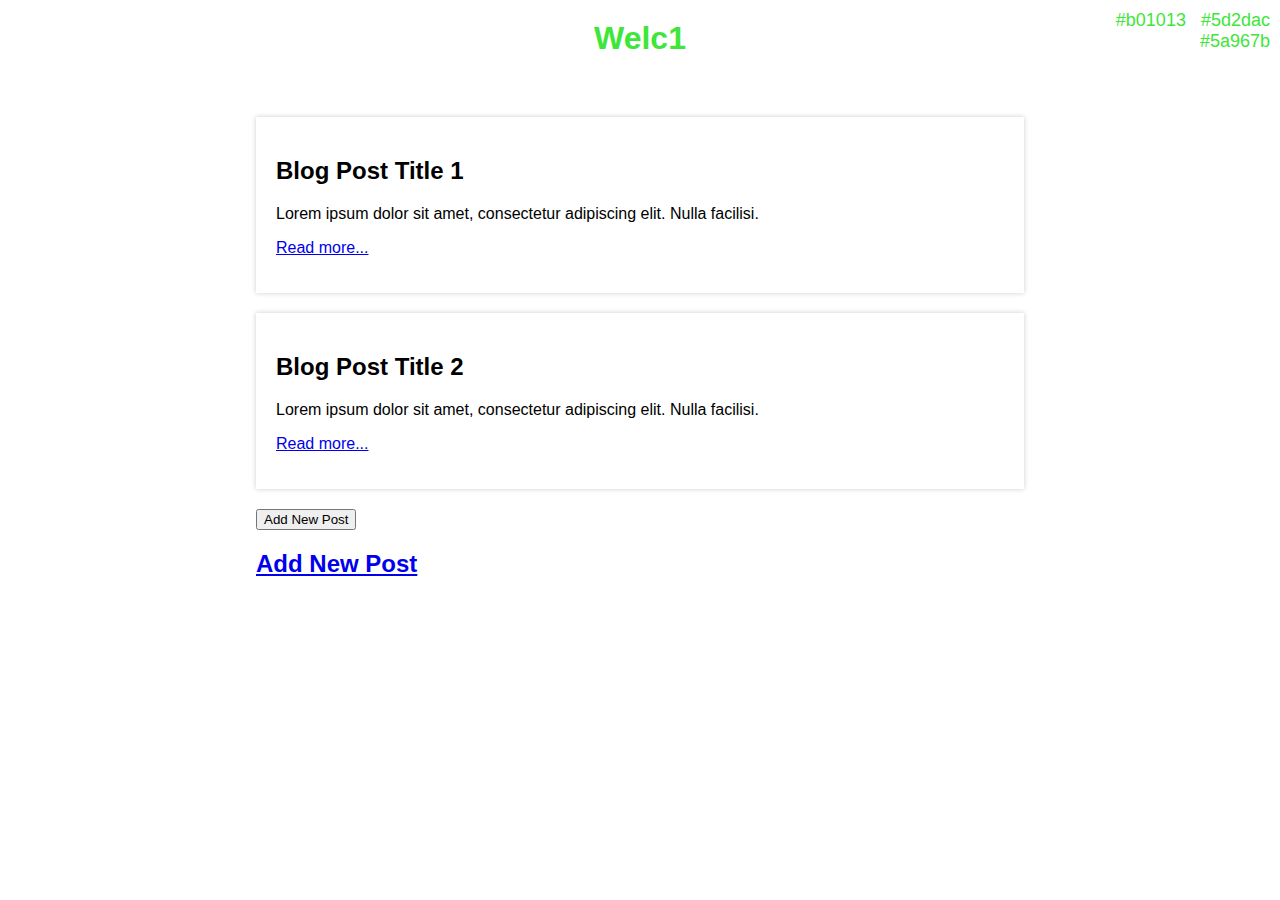
==== main/index.html @ d09627bf "Subsites" ====
<!DOCTYPE html>
<html>
<head>
    <meta charset="UTF-8">
    <title>Cyber Bunker</title>
    <link rel="stylesheet" href="style.css">
</head>
<body>
    <div id="background"></div>
    <header>
        <a href="../about/about.html" id="About"></a>
        <a href="../updates/updates.html" id="Updates"></a>
        <a href="../login/login.php" id="Login"></a>
    </header>

    <div class="welcome-banner" id="banner">
        <h1 id="welcomeBanner"></h1>
    </div>

    <div class="blog-posts">
        <div class="post-container">
            <div class="post">
                <h2>Blog Post Title 1</h2>
                <p>Lorem ipsum dolor sit amet, consectetur adipiscing elit. Nulla facilisi.</p>
                <p><a href="#">Read more...</a></p>
            </div>
        </div>

        <div class="post-container">
            <div class="post">
                <h2>Blog Post Title 2</h2>
                <p>Lorem ipsum dolor sit amet, consectetur adipiscing elit. Nulla facilisi.</p>
                <p><a href="#">Read more...</a></p>
            </div>
        </div>

        <button onclick="toggleNewPostForm()">Add New Post</button>

        <div id="newPost">
            <a href="../blogCreator/blogCreator.php"><h2>Add New Post</h2></a>
        </div>

    </div>
    <script src="hover.js"></script>
    <script src="welcome.js"></script>
    <script src="blogPost.js"></script>
</body>
</html>
---- main/style.css ----
body {
    font-family: sans-serif;
    margin: 0;
    padding: 0;
}

/* #background {
    width: 100%;
    height: 500vh;
    background-image: url('Cyberbunker_vol_10.png');
    z-index: 1;
} */

header {
    font-size: large;
    position: absolute;
    left: 82%;
    width: fit-content;
    background-color: transparent;
    padding: 10px;
    text-align: right;
    text-decoration: none;
    display: inline-block;
    z-index: 1;
}

header a {
    color: #3de638;
    text-decoration: none;
    margin-left: 10px;
}

.blog-posts {
    width: 60%;
    margin: 0 auto;
    padding: 20px;
    z-index: 1;
    text-decoration: none;
}

.post-container {
    margin: 20px 0;
    background-color: transparent;
    box-shadow: 0 0 5px rgba(0, 0, 0, 0.2);
    padding: 20px;
}

.post h2 {
    font-size: 1.5rem;
}

.banner {
    max-width: 100%;
}

.banner img {
    width: 100%;
    height: auto;
    display: block; 
    margin: 0 auto; 
}

#welcomeBanner {
    font-size: xx-large;
    color: #3de638;
    text-align: center;
    width: 60%;
    margin: 0 auto;
    padding: 20px;
    z-index: 1;
}
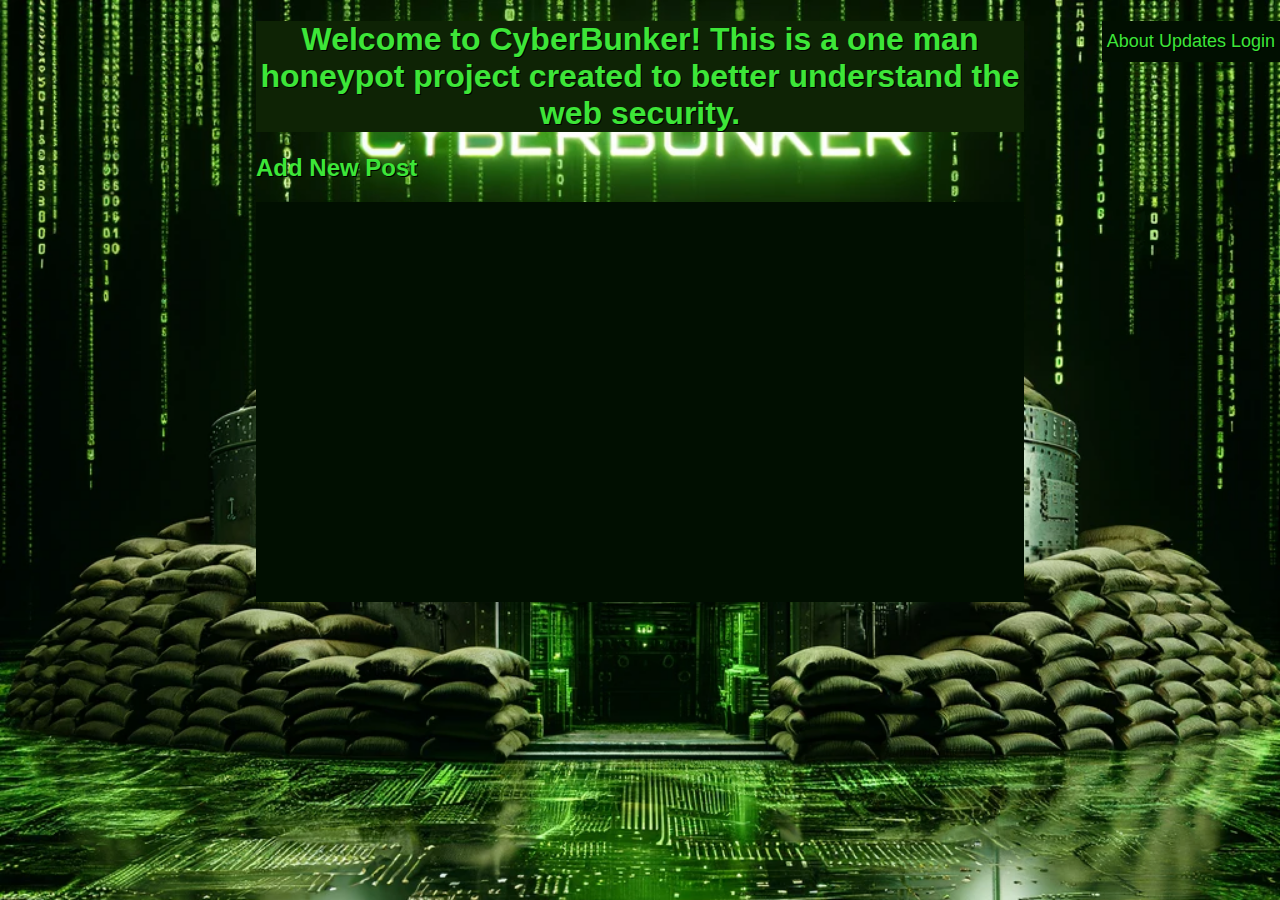
==== commit b9d25285: "htdocs" ====
--- a/main/index.html
+++ b/main/index.html
@@ -3,45 +3,33 @@
 <head>
     <meta charset="UTF-8">
     <title>Cyber Bunker</title>
-    <link rel="stylesheet" href="style.css">
+    <link rel="stylesheet" href="../styles/styleMain.css">
 </head>
 <body>
-    <div id="background"></div>
-    <header>
-        <a href="../about/about.html" id="About"></a>
-        <a href="../updates/updates.html" id="Updates"></a>
-        <a href="../login/login.php" id="Login"></a>
-    </header>
+    
+    <nav>
+        <a href="../about/about.html" id="About">About</a>
+        <a href="../updates/updates.html" id="Updates">Updates</a>
+        <a href="../login/login.php" id="Login">Login</a>
+    </nav>
 
-    <div class="welcome-banner" id="banner">
-        <h1 id="welcomeBanner"></h1>
-    </div>
+    <main>
 
-    <div class="blog-posts">
-        <div class="post-container">
-            <div class="post">
-                <h2>Blog Post Title 1</h2>
-                <p>Lorem ipsum dolor sit amet, consectetur adipiscing elit. Nulla facilisi.</p>
-                <p><a href="#">Read more...</a></p>
+        <div>
+            <h1 id="welcomeBanner">Welcome to CyberBunker! This is a one man honeypot project created to better understand the web security.</h1>
+        </div>
+        
+            <div id="newPost">
+                <a href="../posts/add_post.php"><h2>Add New Post</h2></a>
             </div>
-        </div>
 
-        <div class="post-container">
-            <div class="post">
-                <h2>Blog Post Title 2</h2>
-                <p>Lorem ipsum dolor sit amet, consectetur adipiscing elit. Nulla facilisi.</p>
-                <p><a href="#">Read more...</a></p>
+            <div class="post-container">
+                <iframe src="posts.php" width="100%" height="400" frameborder="0"></iframe>
             </div>
-        </div>
 
-        <button onclick="toggleNewPostForm()">Add New Post</button>
-
-        <div id="newPost">
-            <a href="../blogCreator/blogCreator.php"><h2>Add New Post</h2></a>
-        </div>
-
-    </div>
-    <script src="hover.js"></script>
+    </main>
+    <footer></footer>
+    <!-- <script src="hover.js"></script> -->
     <script src="welcome.js"></script>
     <script src="blogPost.js"></script>
 </body>
--- a/styles/styleMain.css
+++ b/styles/styleMain.css
@@ -0,0 +1,72 @@
+body {
+    font-family: sans-serif;
+    margin: 0;
+    padding: 0;
+    background-image: url('Main.png');
+    background-size: cover;
+    background-repeat: no-repeat;
+    background-attachment: fixed;
+    z-index: 1;
+}
+
+nav {
+    font-size: large;
+    position: absolute;
+    right: 0;
+    width: fit-content;
+    background-color: #010f01;
+    padding: 10px 5px;
+    text-align: right;
+    text-decoration: none;
+    display: block;
+    z-index: 1;
+}
+
+nav a {
+    color: #3de638;
+    text-shadow: 1px 1px 0 black;
+    text-decoration: none;
+}
+
+main {
+    margin: 0 auto;
+    width: 60%;
+    position: relative;
+    color: #3de638;
+    text-shadow: 1px 1px 0 black;
+    text-decoration: none;
+    background-color: transparent;
+    z-index: 1;
+    text-decoration: none;
+}
+
+.post-container iframe{
+    color: #3de638;
+    text-shadow: 1px 1px 0 black;
+    text-decoration: none;
+    background-color: #010f01;
+}
+
+.post h2 {
+    color: #3de638;
+    text-shadow: 1px 1px 0 black;
+    text-decoration: none;
+    font-size: 1.5rem;
+}
+
+
+#newPost a{
+    color: #3de638;
+    text-shadow: 1px 1px 0 black;
+    text-decoration: none;
+    background-color: #010f01;
+}
+
+#welcomeBanner {
+    font-size: xx-large;
+    color: #3de638;
+    text-shadow: 1px 1px 0 black;
+    text-align: center;
+    background-color: #0e2305;
+    z-index: 1;
+}
